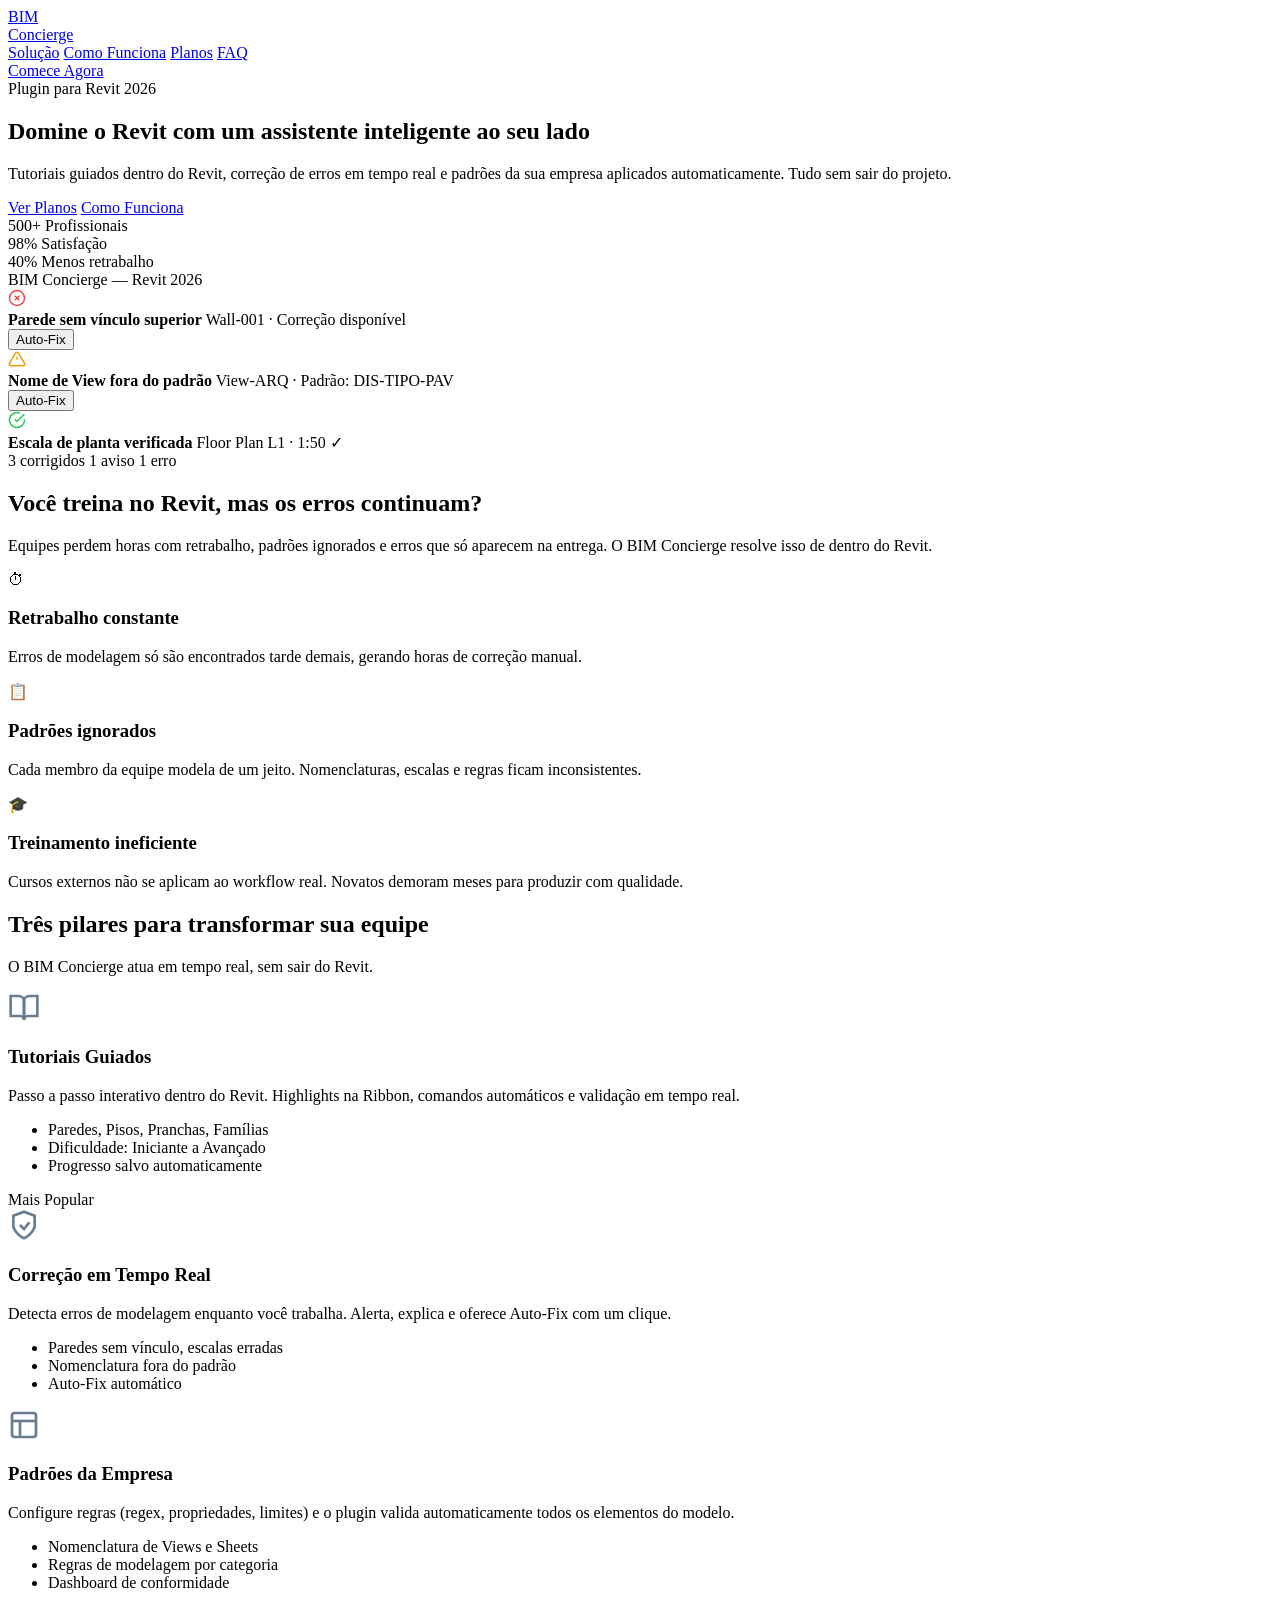
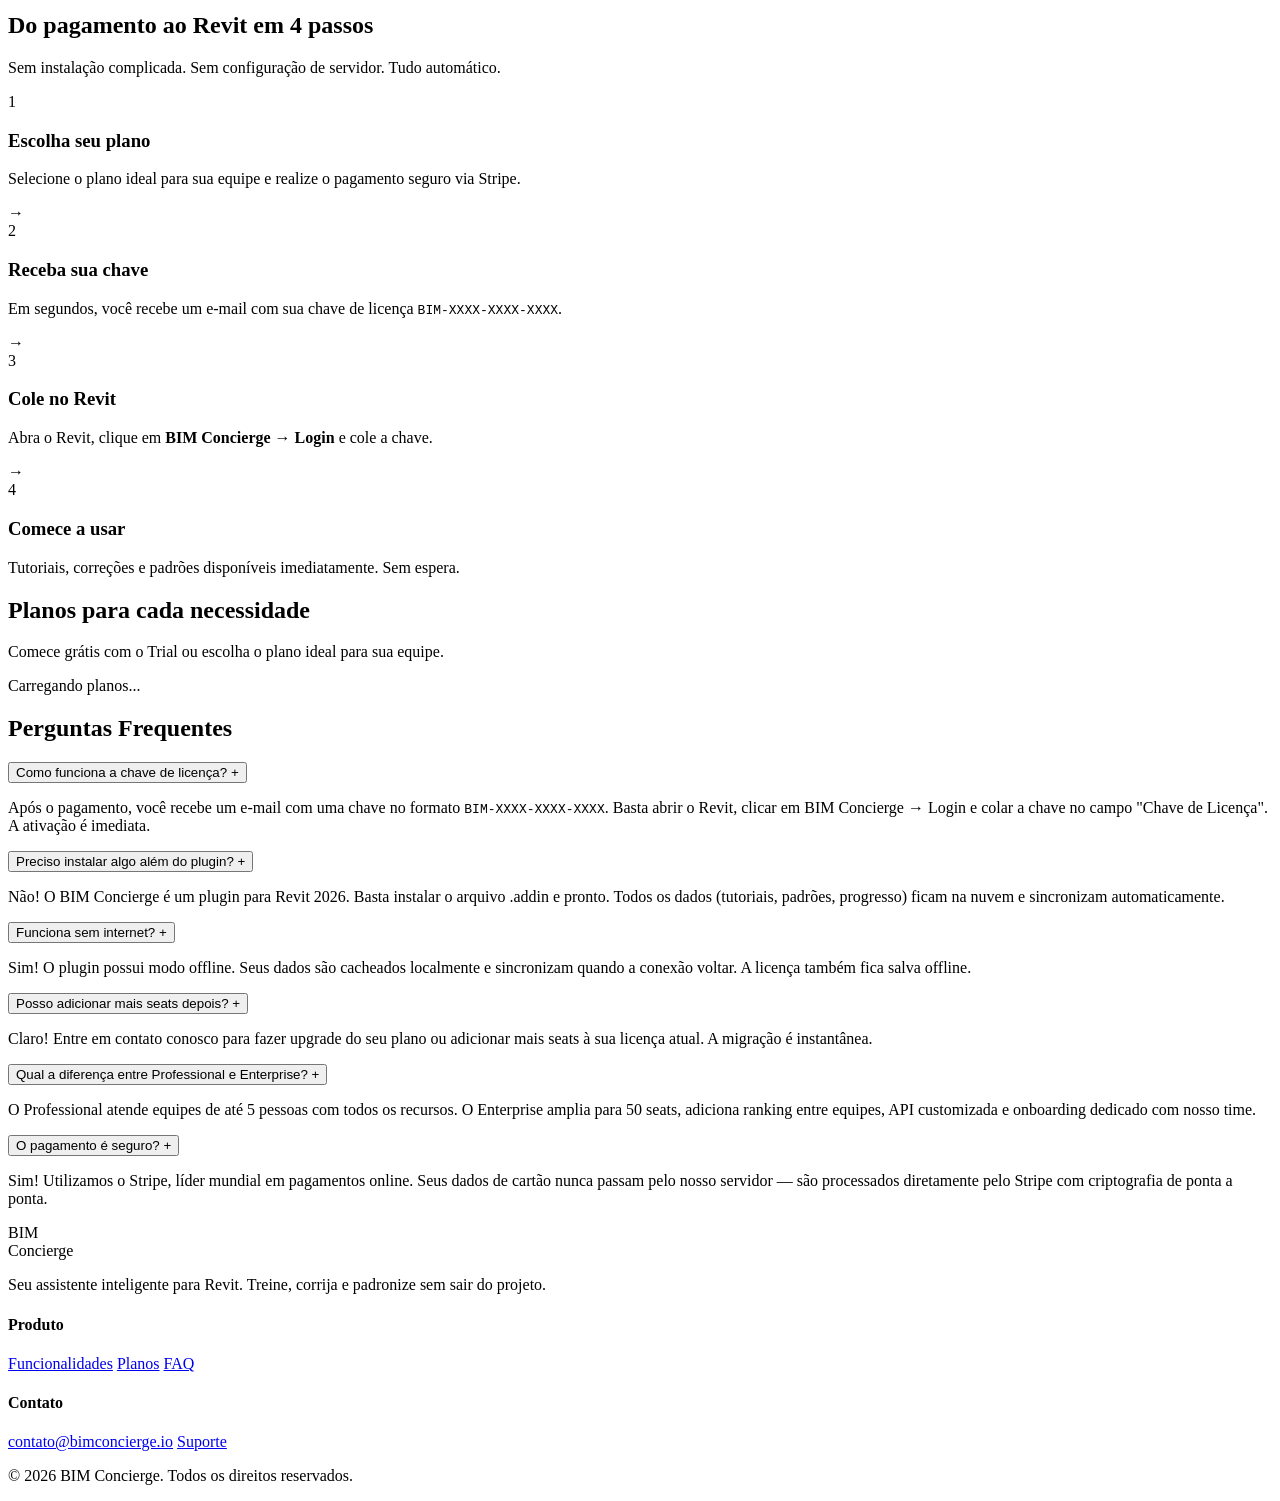
==== server/src/BIMConcierge.Api/wwwroot/index.html @ e80912cd "1" ====
<!DOCTYPE html>
<html lang="pt-BR">
<head>
    <meta charset="UTF-8" />
    <meta name="viewport" content="width=device-width, initial-scale=1.0" />
    <title>BIM Concierge — Seu assistente inteligente para Revit</title>
    <meta name="description" content="Treine, corrija e padronize seus projetos no Revit com inteligência. Tutoriais guiados, correção em tempo real e padrões da empresa aplicados automaticamente." />
    <link rel="preconnect" href="https://fonts.googleapis.com" />
    <link rel="preconnect" href="https://fonts.gstatic.com" crossorigin />
    <link href="https://fonts.googleapis.com/css2?family=Inter:wght@400;500;600;700;900&display=swap" rel="stylesheet" />
    <link rel="stylesheet" href="/css/style.css" />
</head>
<body>

<!-- ── NAV ──────────────────────────────────────────────────────────────── -->
<nav class="nav" id="nav">
    <div class="container nav-inner">
        <a href="#" class="nav-logo">
            <div class="logo-icon">BIM</div>
            <span>Concierge</span>
        </a>
        <div class="nav-links">
            <a href="#solucao">Solução</a>
            <a href="#como-funciona">Como Funciona</a>
            <a href="#planos">Planos</a>
            <a href="#faq">FAQ</a>
        </div>
        <a href="#planos" class="btn btn-primary btn-sm">Comece Agora</a>
    </div>
</nav>

<!-- ── HERO ─────────────────────────────────────────────────────────────── -->
<section class="hero" id="hero">
    <div class="container hero-content">
        <div class="hero-text">
            <div class="badge">Plugin para Revit 2026</div>
            <h1>Domine o Revit com um <span class="highlight">assistente inteligente</span> ao seu lado</h1>
            <p class="hero-subtitle">Tutoriais guiados dentro do Revit, correção de erros em tempo real e padrões da sua empresa aplicados automaticamente. Tudo sem sair do projeto.</p>
            <div class="hero-actions">
                <a href="#planos" class="btn btn-primary btn-lg">Ver Planos</a>
                <a href="#como-funciona" class="btn btn-outline btn-lg">Como Funciona</a>
            </div>
            <div class="hero-stats">
                <div class="stat">
                    <span class="stat-number">500+</span>
                    <span class="stat-label">Profissionais</span>
                </div>
                <div class="stat-divider"></div>
                <div class="stat">
                    <span class="stat-number">98%</span>
                    <span class="stat-label">Satisfação</span>
                </div>
                <div class="stat-divider"></div>
                <div class="stat">
                    <span class="stat-number">40%</span>
                    <span class="stat-label">Menos retrabalho</span>
                </div>
            </div>
        </div>
        <div class="hero-visual">
            <div class="hero-card">
                <div class="hero-card-header">
                    <div class="dot red"></div>
                    <div class="dot yellow"></div>
                    <div class="dot green"></div>
                    <span class="hero-card-title">BIM Concierge — Revit 2026</span>
                </div>
                <div class="hero-card-body">
                    <div class="correction-item correction-error">
                        <svg width="18" height="18" viewBox="0 0 24 24" fill="none" stroke="#EF4444" stroke-width="2"><circle cx="12" cy="12" r="10"/><line x1="15" y1="9" x2="9" y2="15"/><line x1="9" y1="9" x2="15" y2="15"/></svg>
                        <div>
                            <strong>Parede sem vínculo superior</strong>
                            <span class="correction-meta">Wall-001 · Correção disponível</span>
                        </div>
                        <button class="btn-fix">Auto-Fix</button>
                    </div>
                    <div class="correction-item correction-warning">
                        <svg width="18" height="18" viewBox="0 0 24 24" fill="none" stroke="#F59E0B" stroke-width="2"><path d="M10.29 3.86L1.82 18a2 2 0 0 0 1.71 3h16.94a2 2 0 0 0 1.71-3L13.71 3.86a2 2 0 0 0-3.42 0z"/><line x1="12" y1="9" x2="12" y2="13"/><line x1="12" y1="17" x2="12.01" y2="17"/></svg>
                        <div>
                            <strong>Nome de View fora do padrão</strong>
                            <span class="correction-meta">View-ARQ · Padrão: DIS-TIPO-PAV</span>
                        </div>
                        <button class="btn-fix">Auto-Fix</button>
                    </div>
                    <div class="correction-item correction-ok">
                        <svg width="18" height="18" viewBox="0 0 24 24" fill="none" stroke="#22C55E" stroke-width="2"><path d="M22 11.08V12a10 10 0 1 1-5.93-9.14"/><polyline points="22 4 12 14.01 9 11.01"/></svg>
                        <div>
                            <strong>Escala de planta verificada</strong>
                            <span class="correction-meta">Floor Plan L1 · 1:50 ✓</span>
                        </div>
                    </div>
                    <div class="hero-card-footer">
                        <span class="tag tag-green">3 corrigidos</span>
                        <span class="tag tag-yellow">1 aviso</span>
                        <span class="tag tag-red">1 erro</span>
                    </div>
                </div>
            </div>
        </div>
    </div>
</section>

<!-- ── PROBLEMA ─────────────────────────────────────────────────────────── -->
<section class="section" id="problema">
    <div class="container text-center">
        <h2 class="section-title">Você treina no Revit, mas <span class="highlight">os erros continuam?</span></h2>
        <p class="section-subtitle">Equipes perdem horas com retrabalho, padrões ignorados e erros que só aparecem na entrega. O BIM Concierge resolve isso de dentro do Revit.</p>
        <div class="problems-grid">
            <div class="problem-card">
                <div class="problem-icon">⏱</div>
                <h3>Retrabalho constante</h3>
                <p>Erros de modelagem só são encontrados tarde demais, gerando horas de correção manual.</p>
            </div>
            <div class="problem-card">
                <div class="problem-icon">📋</div>
                <h3>Padrões ignorados</h3>
                <p>Cada membro da equipe modela de um jeito. Nomenclaturas, escalas e regras ficam inconsistentes.</p>
            </div>
            <div class="problem-card">
                <div class="problem-icon">🎓</div>
                <h3>Treinamento ineficiente</h3>
                <p>Cursos externos não se aplicam ao workflow real. Novatos demoram meses para produzir com qualidade.</p>
            </div>
        </div>
    </div>
</section>

<!-- ── SOLUÇÃO ──────────────────────────────────────────────────────────── -->
<section class="section section-dark" id="solucao">
    <div class="container text-center">
        <h2 class="section-title">Três pilares para transformar sua equipe</h2>
        <p class="section-subtitle">O BIM Concierge atua em tempo real, sem sair do Revit.</p>
        <div class="features-grid">
            <div class="feature-card">
                <div class="feature-icon">
                    <svg width="32" height="32" viewBox="0 0 24 24" fill="none" stroke="#6A7D90" stroke-width="2"><path d="M2 3h6a4 4 0 0 1 4 4v14a3 3 0 0 0-3-3H2z"/><path d="M22 3h-6a4 4 0 0 0-4 4v14a3 3 0 0 1 3-3h7z"/></svg>
                </div>
                <h3>Tutoriais Guiados</h3>
                <p>Passo a passo interativo dentro do Revit. Highlights na Ribbon, comandos automáticos e validação em tempo real.</p>
                <ul class="feature-list">
                    <li>Paredes, Pisos, Pranchas, Famílias</li>
                    <li>Dificuldade: Iniciante a Avançado</li>
                    <li>Progresso salvo automaticamente</li>
                </ul>
            </div>
            <div class="feature-card featured">
                <div class="feature-badge">Mais Popular</div>
                <div class="feature-icon">
                    <svg width="32" height="32" viewBox="0 0 24 24" fill="none" stroke="#6A7D90" stroke-width="2"><path d="M12 22s8-4 8-10V5l-8-3-8 3v7c0 6 8 10 8 10z"/><polyline points="9 12 12 15 16 10"/></svg>
                </div>
                <h3>Correção em Tempo Real</h3>
                <p>Detecta erros de modelagem enquanto você trabalha. Alerta, explica e oferece Auto-Fix com um clique.</p>
                <ul class="feature-list">
                    <li>Paredes sem vínculo, escalas erradas</li>
                    <li>Nomenclatura fora do padrão</li>
                    <li>Auto-Fix automático</li>
                </ul>
            </div>
            <div class="feature-card">
                <div class="feature-icon">
                    <svg width="32" height="32" viewBox="0 0 24 24" fill="none" stroke="#6A7D90" stroke-width="2"><rect x="3" y="3" width="18" height="18" rx="2" ry="2"/><line x1="3" y1="9" x2="21" y2="9"/><line x1="9" y1="21" x2="9" y2="9"/></svg>
                </div>
                <h3>Padrões da Empresa</h3>
                <p>Configure regras (regex, propriedades, limites) e o plugin valida automaticamente todos os elementos do modelo.</p>
                <ul class="feature-list">
                    <li>Nomenclatura de Views e Sheets</li>
                    <li>Regras de modelagem por categoria</li>
                    <li>Dashboard de conformidade</li>
                </ul>
            </div>
        </div>
    </div>
</section>

<!-- ── COMO FUNCIONA ────────────────────────────────────────────────────── -->
<section class="section" id="como-funciona">
    <div class="container text-center">
        <h2 class="section-title">Do pagamento ao Revit em <span class="highlight">4 passos</span></h2>
        <p class="section-subtitle">Sem instalação complicada. Sem configuração de servidor. Tudo automático.</p>
        <div class="steps-grid">
            <div class="step">
                <div class="step-number">1</div>
                <h3>Escolha seu plano</h3>
                <p>Selecione o plano ideal para sua equipe e realize o pagamento seguro via Stripe.</p>
            </div>
            <div class="step-arrow">→</div>
            <div class="step">
                <div class="step-number">2</div>
                <h3>Receba sua chave</h3>
                <p>Em segundos, você recebe um e-mail com sua chave de licença <code>BIM-XXXX-XXXX-XXXX</code>.</p>
            </div>
            <div class="step-arrow">→</div>
            <div class="step">
                <div class="step-number">3</div>
                <h3>Cole no Revit</h3>
                <p>Abra o Revit, clique em <strong>BIM Concierge → Login</strong> e cole a chave.</p>
            </div>
            <div class="step-arrow">→</div>
            <div class="step">
                <div class="step-number">4</div>
                <h3>Comece a usar</h3>
                <p>Tutoriais, correções e padrões disponíveis imediatamente. Sem espera.</p>
            </div>
        </div>
    </div>
</section>

<!-- ── PLANOS ───────────────────────────────────────────────────────────── -->
<section class="section section-dark" id="planos">
    <div class="container text-center">
        <h2 class="section-title">Planos para cada necessidade</h2>
        <p class="section-subtitle">Comece grátis com o Trial ou escolha o plano ideal para sua equipe.</p>
        <div class="plans-grid" id="plans-container">
            <!-- Populated by JavaScript -->
            <div class="plans-loading">Carregando planos...</div>
        </div>
    </div>
</section>

<!-- ── FAQ ──────────────────────────────────────────────────────────────── -->
<section class="section" id="faq">
    <div class="container">
        <h2 class="section-title text-center">Perguntas Frequentes</h2>
        <div class="faq-list">
            <div class="faq-item">
                <button class="faq-question" onclick="toggleFaq(this)">
                    Como funciona a chave de licença?
                    <span class="faq-toggle">+</span>
                </button>
                <div class="faq-answer">
                    <p>Após o pagamento, você recebe um e-mail com uma chave no formato <code>BIM-XXXX-XXXX-XXXX</code>. Basta abrir o Revit, clicar em BIM Concierge → Login e colar a chave no campo "Chave de Licença". A ativação é imediata.</p>
                </div>
            </div>
            <div class="faq-item">
                <button class="faq-question" onclick="toggleFaq(this)">
                    Preciso instalar algo além do plugin?
                    <span class="faq-toggle">+</span>
                </button>
                <div class="faq-answer">
                    <p>Não! O BIM Concierge é um plugin para Revit 2026. Basta instalar o arquivo .addin e pronto. Todos os dados (tutoriais, padrões, progresso) ficam na nuvem e sincronizam automaticamente.</p>
                </div>
            </div>
            <div class="faq-item">
                <button class="faq-question" onclick="toggleFaq(this)">
                    Funciona sem internet?
                    <span class="faq-toggle">+</span>
                </button>
                <div class="faq-answer">
                    <p>Sim! O plugin possui modo offline. Seus dados são cacheados localmente e sincronizam quando a conexão voltar. A licença também fica salva offline.</p>
                </div>
            </div>
            <div class="faq-item">
                <button class="faq-question" onclick="toggleFaq(this)">
                    Posso adicionar mais seats depois?
                    <span class="faq-toggle">+</span>
                </button>
                <div class="faq-answer">
                    <p>Claro! Entre em contato conosco para fazer upgrade do seu plano ou adicionar mais seats à sua licença atual. A migração é instantânea.</p>
                </div>
            </div>
            <div class="faq-item">
                <button class="faq-question" onclick="toggleFaq(this)">
                    Qual a diferença entre Professional e Enterprise?
                    <span class="faq-toggle">+</span>
                </button>
                <div class="faq-answer">
                    <p>O Professional atende equipes de até 5 pessoas com todos os recursos. O Enterprise amplia para 50 seats, adiciona ranking entre equipes, API customizada e onboarding dedicado com nosso time.</p>
                </div>
            </div>
            <div class="faq-item">
                <button class="faq-question" onclick="toggleFaq(this)">
                    O pagamento é seguro?
                    <span class="faq-toggle">+</span>
                </button>
                <div class="faq-answer">
                    <p>Sim! Utilizamos o Stripe, líder mundial em pagamentos online. Seus dados de cartão nunca passam pelo nosso servidor — são processados diretamente pelo Stripe com criptografia de ponta a ponta.</p>
                </div>
            </div>
        </div>
    </div>
</section>

<!-- ── FOOTER ───────────────────────────────────────────────────────────── -->
<footer class="footer">
    <div class="container">
        <div class="footer-grid">
            <div class="footer-brand">
                <div class="nav-logo">
                    <div class="logo-icon">BIM</div>
                    <span>Concierge</span>
                </div>
                <p class="footer-tagline">Seu assistente inteligente para Revit. Treine, corrija e padronize sem sair do projeto.</p>
            </div>
            <div class="footer-links">
                <h4>Produto</h4>
                <a href="#solucao">Funcionalidades</a>
                <a href="#planos">Planos</a>
                <a href="#faq">FAQ</a>
            </div>
            <div class="footer-links">
                <h4>Contato</h4>
                <a href="mailto:contato@bimconcierge.io">contato@bimconcierge.io</a>
                <a href="mailto:suporte@bimconcierge.io">Suporte</a>
            </div>
        </div>
        <div class="footer-bottom">
            <p>&copy; 2026 BIM Concierge. Todos os direitos reservados.</p>
        </div>
    </div>
</footer>

<!-- ── MODAL DE E-MAIL (checkout) ───────────────────────────────────────── -->
<div class="modal-overlay" id="checkout-modal" style="display:none;">
    <div class="modal">
        <button class="modal-close" onclick="closeModal()">&times;</button>
        <h2>Finalizar assinatura</h2>
        <p class="modal-plan-name" id="modal-plan-name"></p>
        <form id="checkout-form" onsubmit="handleCheckout(event)">
            <label for="checkout-email">Seu e-mail</label>
            <input type="email" id="checkout-email" placeholder="seu@email.com" required />
            <button type="submit" class="btn btn-primary btn-lg btn-full" id="checkout-btn">
                Ir para pagamento
            </button>
        </form>
        <p class="modal-secure">🔒 Pagamento seguro via Stripe</p>
    </div>
</div>

<!-- ── SUCESSO ──────────────────────────────────────────────────────────── -->
<div class="success-overlay" id="success-page" style="display:none;">
    <div class="success-card">
        <div class="success-icon">✓</div>
        <h2>Pagamento confirmado!</h2>
        <p>Enviamos sua chave de licença <code>BIM-XXXX-XXXX-XXXX</code> para o seu e-mail.</p>
        <h3>Próximos passos:</h3>
        <ol>
            <li>Abra o <strong>Revit 2026</strong></li>
            <li>Clique na aba <strong>BIM Concierge</strong></li>
            <li>Clique em <strong>Login</strong></li>
            <li>Cole a chave do e-mail no campo "Chave de Licença"</li>
            <li>Pronto! Comece a usar.</li>
        </ol>
        <a href="/" class="btn btn-primary btn-lg">Voltar ao início</a>
    </div>
</div>

<script src="/js/app.js"></script>
</body>
</html>
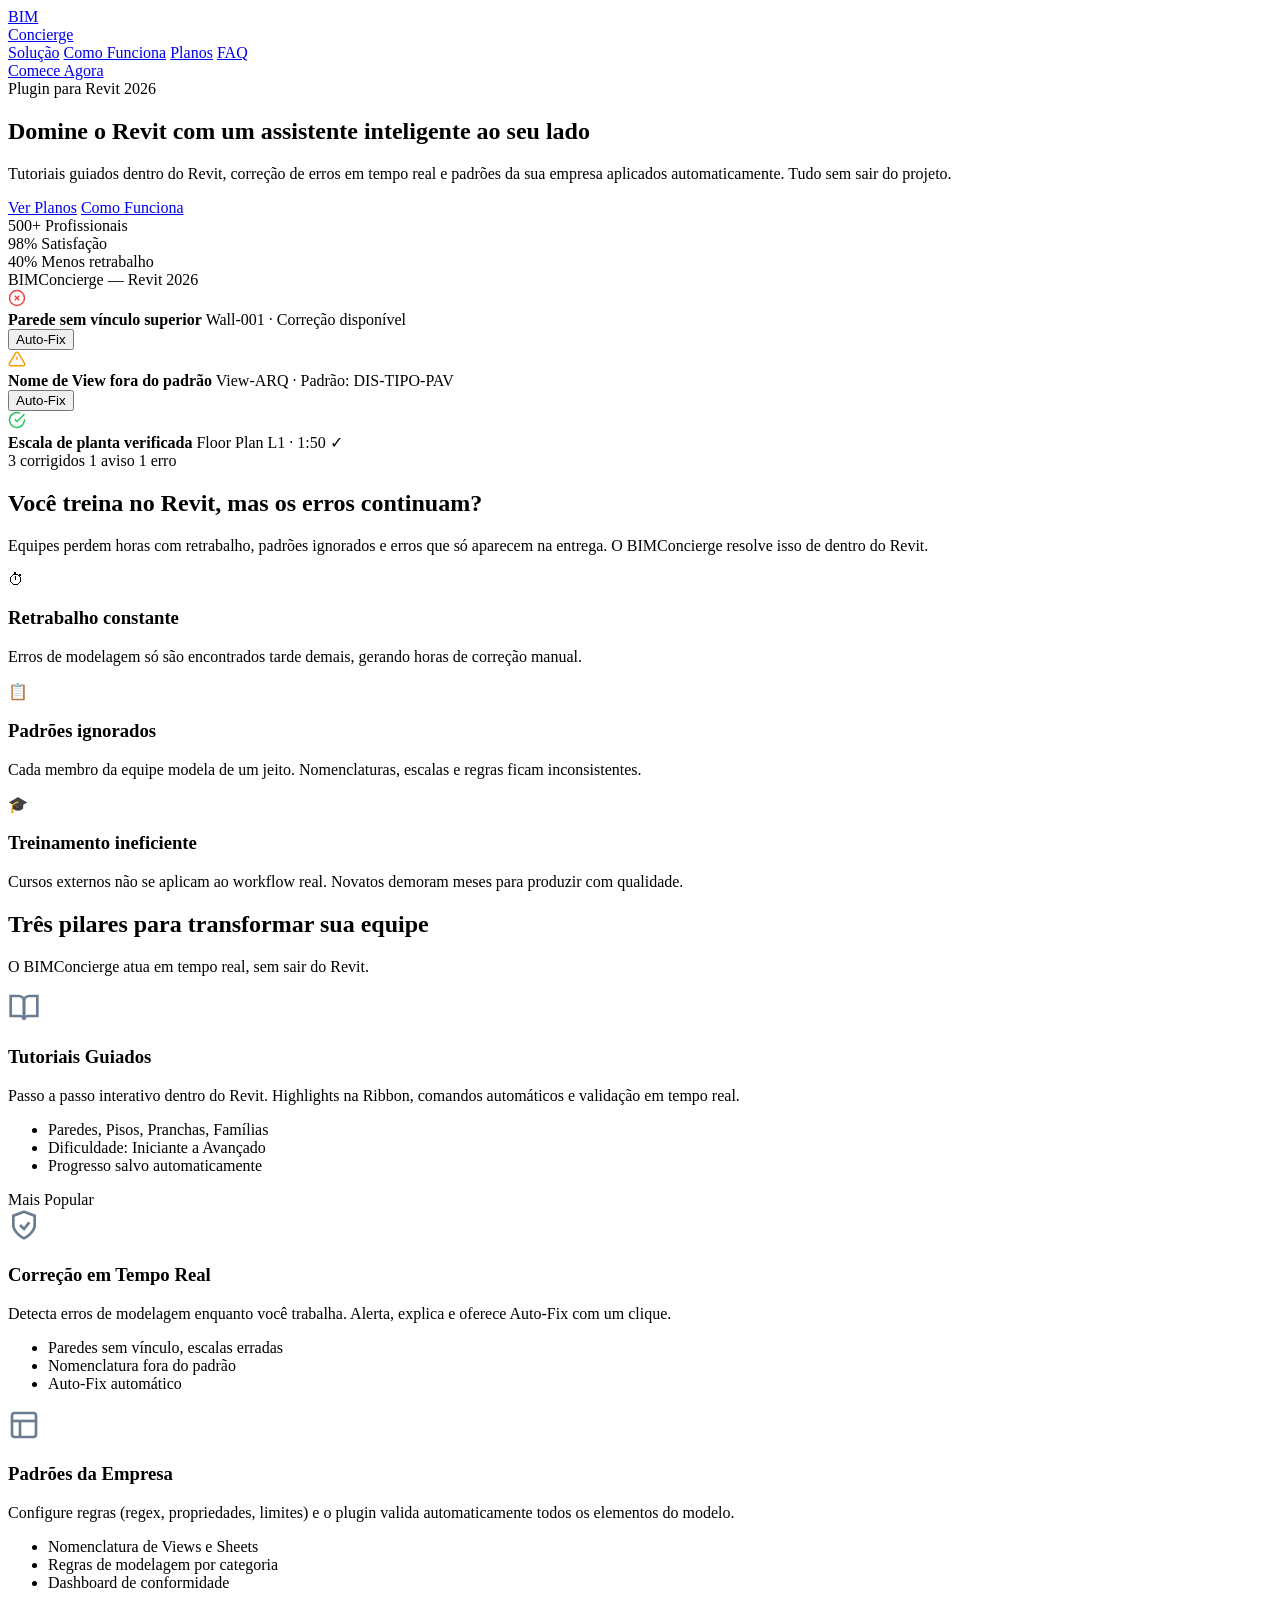
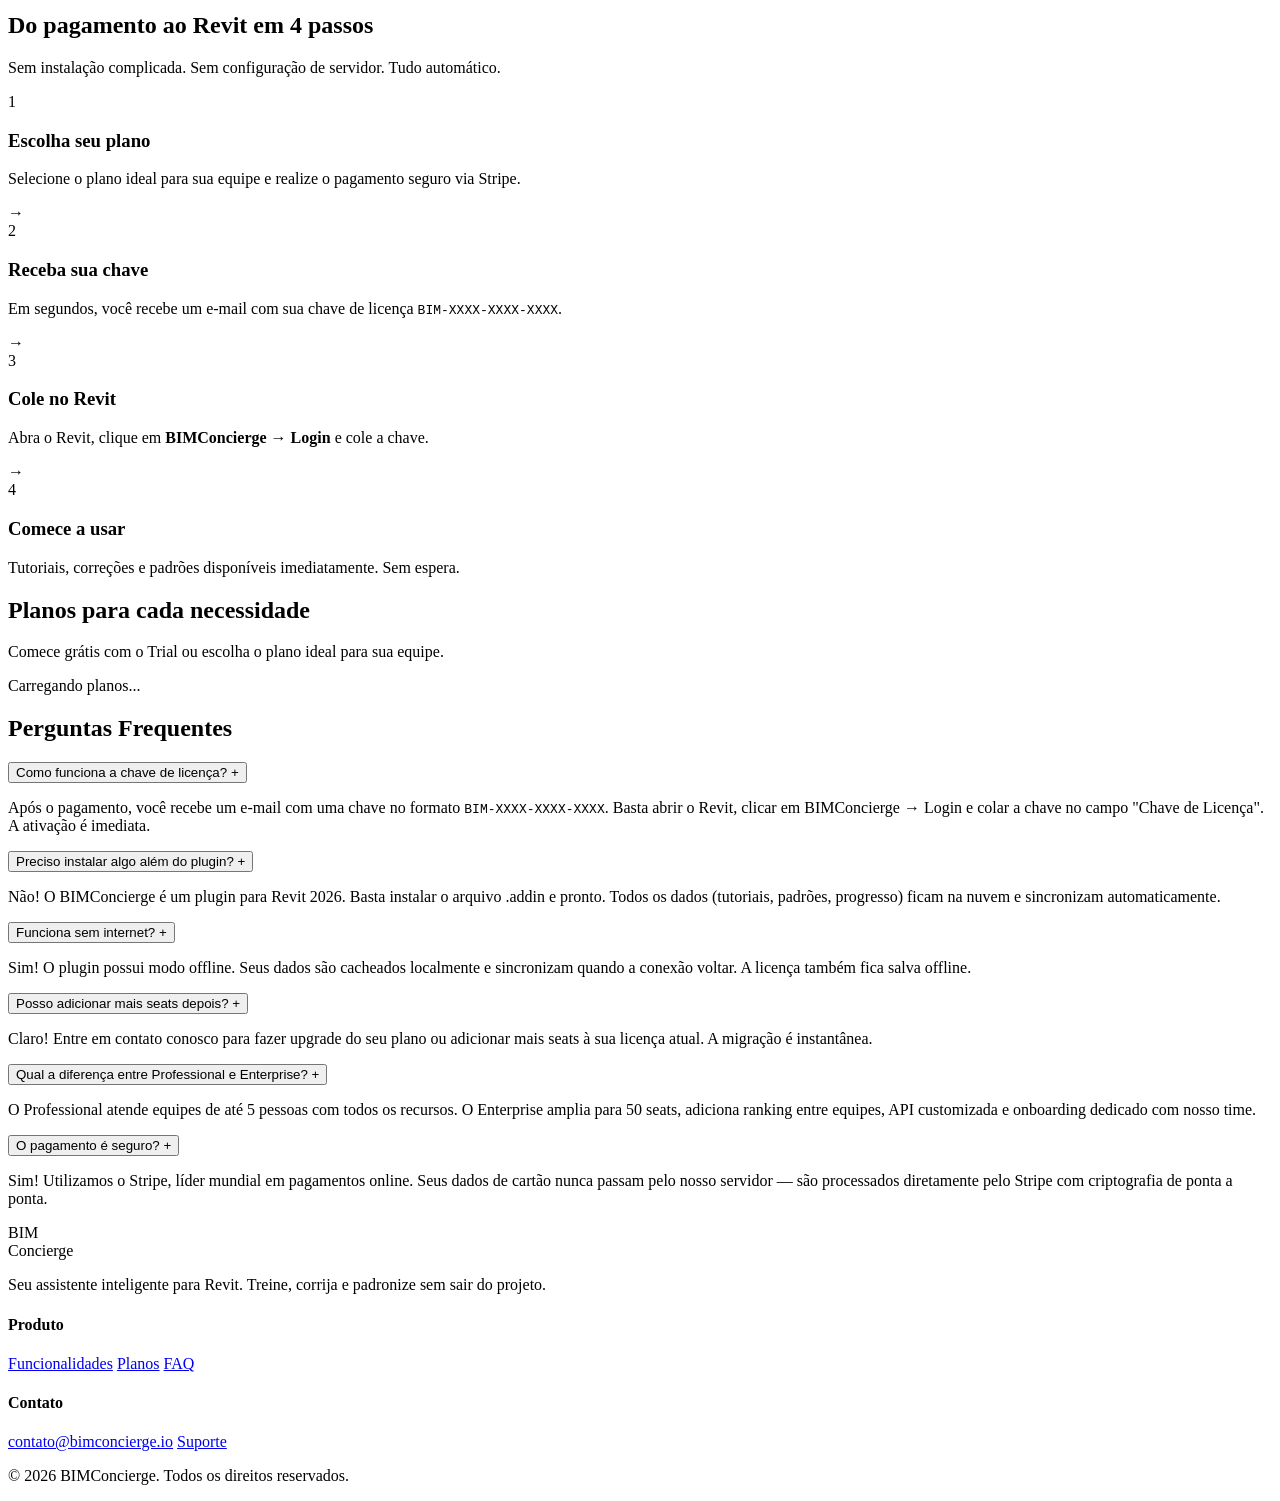
==== commit 02624e73: "1" ====
--- a/server/src/BIMConcierge.Api/wwwroot/index.html
+++ b/server/src/BIMConcierge.Api/wwwroot/index.html
@@ -3,7 +3,7 @@
 <head>
     <meta charset="UTF-8" />
     <meta name="viewport" content="width=device-width, initial-scale=1.0" />
-    <title>BIM Concierge — Seu assistente inteligente para Revit</title>
+    <title>BIMConcierge — Seu assistente inteligente para Revit</title>
     <meta name="description" content="Treine, corrija e padronize seus projetos no Revit com inteligência. Tutoriais guiados, correção em tempo real e padrões da empresa aplicados automaticamente." />
     <link rel="preconnect" href="https://fonts.googleapis.com" />
     <link rel="preconnect" href="https://fonts.gstatic.com" crossorigin />
@@ -63,7 +63,7 @@
                     <div class="dot red"></div>
                     <div class="dot yellow"></div>
                     <div class="dot green"></div>
-                    <span class="hero-card-title">BIM Concierge — Revit 2026</span>
+                    <span class="hero-card-title">BIMConcierge — Revit 2026</span>
                 </div>
                 <div class="hero-card-body">
                     <div class="correction-item correction-error">
@@ -104,7 +104,7 @@
 <section class="section" id="problema">
     <div class="container text-center">
         <h2 class="section-title">Você treina no Revit, mas <span class="highlight">os erros continuam?</span></h2>
-        <p class="section-subtitle">Equipes perdem horas com retrabalho, padrões ignorados e erros que só aparecem na entrega. O BIM Concierge resolve isso de dentro do Revit.</p>
+        <p class="section-subtitle">Equipes perdem horas com retrabalho, padrões ignorados e erros que só aparecem na entrega. O BIMConcierge resolve isso de dentro do Revit.</p>
         <div class="problems-grid">
             <div class="problem-card">
                 <div class="problem-icon">⏱</div>
@@ -129,7 +129,7 @@
 <section class="section section-dark" id="solucao">
     <div class="container text-center">
         <h2 class="section-title">Três pilares para transformar sua equipe</h2>
-        <p class="section-subtitle">O BIM Concierge atua em tempo real, sem sair do Revit.</p>
+        <p class="section-subtitle">O BIMConcierge atua em tempo real, sem sair do Revit.</p>
         <div class="features-grid">
             <div class="feature-card">
                 <div class="feature-icon">
@@ -193,7 +193,7 @@
             <div class="step">
                 <div class="step-number">3</div>
                 <h3>Cole no Revit</h3>
-                <p>Abra o Revit, clique em <strong>BIM Concierge → Login</strong> e cole a chave.</p>
+                <p>Abra o Revit, clique em <strong>BIMConcierge → Login</strong> e cole a chave.</p>
             </div>
             <div class="step-arrow">→</div>
             <div class="step">
@@ -228,7 +228,7 @@
                     <span class="faq-toggle">+</span>
                 </button>
                 <div class="faq-answer">
-                    <p>Após o pagamento, você recebe um e-mail com uma chave no formato <code>BIM-XXXX-XXXX-XXXX</code>. Basta abrir o Revit, clicar em BIM Concierge → Login e colar a chave no campo "Chave de Licença". A ativação é imediata.</p>
+                    <p>Após o pagamento, você recebe um e-mail com uma chave no formato <code>BIM-XXXX-XXXX-XXXX</code>. Basta abrir o Revit, clicar em BIMConcierge → Login e colar a chave no campo "Chave de Licença". A ativação é imediata.</p>
                 </div>
             </div>
             <div class="faq-item">
@@ -237,7 +237,7 @@
                     <span class="faq-toggle">+</span>
                 </button>
                 <div class="faq-answer">
-                    <p>Não! O BIM Concierge é um plugin para Revit 2026. Basta instalar o arquivo .addin e pronto. Todos os dados (tutoriais, padrões, progresso) ficam na nuvem e sincronizam automaticamente.</p>
+                    <p>Não! O BIMConcierge é um plugin para Revit 2026. Basta instalar o arquivo .addin e pronto. Todos os dados (tutoriais, padrões, progresso) ficam na nuvem e sincronizam automaticamente.</p>
                 </div>
             </div>
             <div class="faq-item">
@@ -304,7 +304,7 @@
             </div>
         </div>
         <div class="footer-bottom">
-            <p>&copy; 2026 BIM Concierge. Todos os direitos reservados.</p>
+            <p>&copy; 2026 BIMConcierge. Todos os direitos reservados.</p>
         </div>
     </div>
 </footer>
@@ -335,7 +335,7 @@
         <h3>Próximos passos:</h3>
         <ol>
             <li>Abra o <strong>Revit 2026</strong></li>
-            <li>Clique na aba <strong>BIM Concierge</strong></li>
+            <li>Clique na aba <strong>BIMConcierge</strong></li>
             <li>Clique em <strong>Login</strong></li>
             <li>Cole a chave do e-mail no campo "Chave de Licença"</li>
             <li>Pronto! Comece a usar.</li>
@@ -344,6 +344,25 @@
     </div>
 </div>
 
+<!-- ── MODAL DE TRIAL ──────────────────────────────────────────────────── -->
+<div class="modal-overlay" id="trial-modal" style="display:none;">
+    <div class="modal">
+        <button class="modal-close" onclick="closeTrialModal()">&times;</button>
+        <h2>Ativar Trial Grátis</h2>
+        <p class="modal-plan-name">14 dias · 1 seat · Sem cartão de crédito</p>
+        <form id="trial-form" onsubmit="handleTrial(event)">
+            <label for="trial-name">Seu nome</label>
+            <input type="text" id="trial-name" placeholder="João Silva" />
+            <label for="trial-email">Seu e-mail</label>
+            <input type="email" id="trial-email" placeholder="seu@email.com" required />
+            <button type="submit" class="btn btn-primary btn-lg btn-full" id="trial-btn">
+                Ativar Trial
+            </button>
+        </form>
+        <p class="modal-secure">Sem cobrança. Cancela automaticamente após 14 dias.</p>
+    </div>
+</div>
+
 <script src="/js/app.js"></script>
 </body>
 </html>
